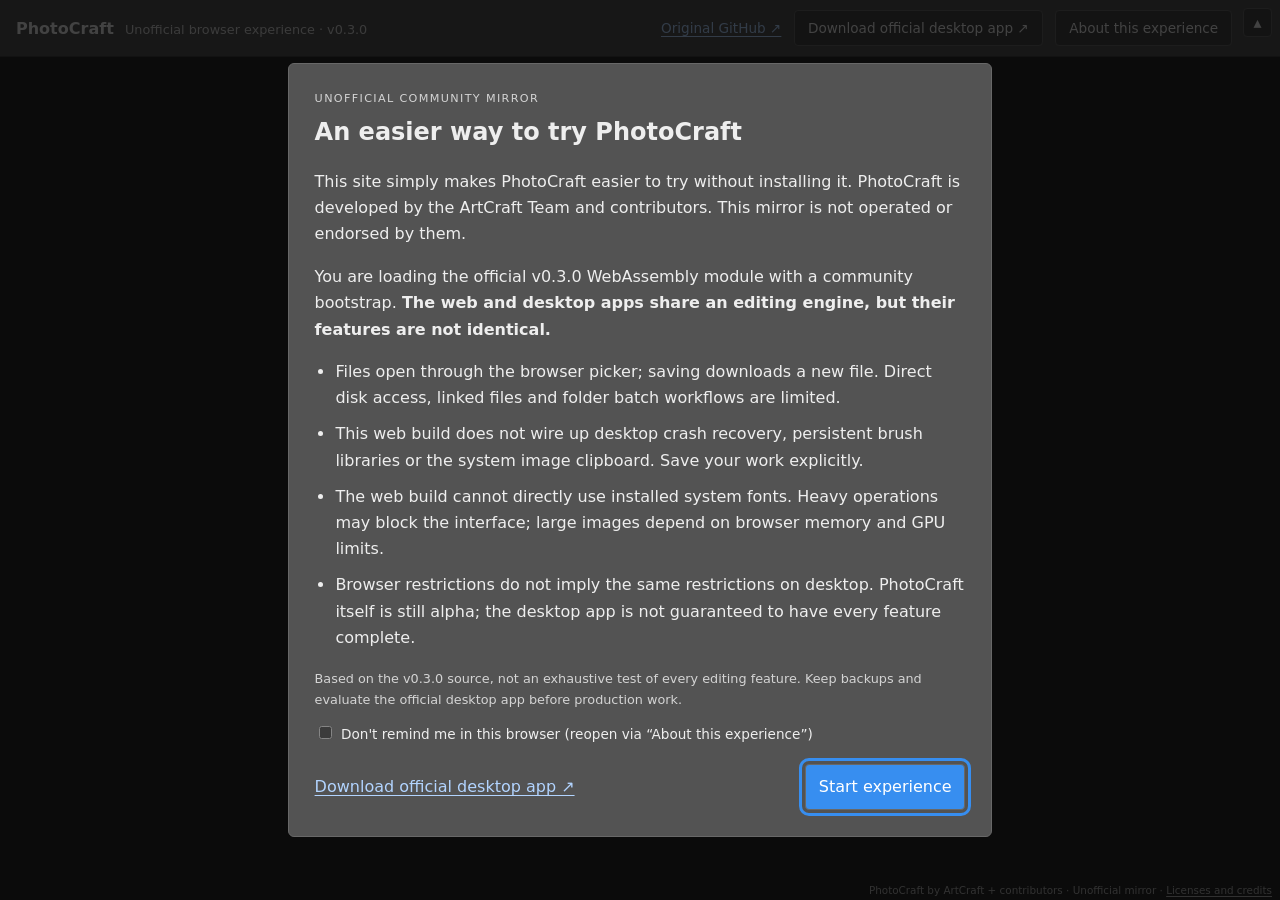
==== index.html @ 0c4d1de5 "feat(hosting): bootstrap verified upstream modules without frames - Fetch pinned upstream Wasm durin" ====
<!doctype html>
<html lang="en">
<head>
  <meta charset="utf-8">
  <meta name="viewport" content="width=device-width, initial-scale=1">
  <meta name="description" content="An unofficial browser experience of PhotoCraft using the official WebAssembly module with a community bootstrap. PhotoCraft is made by the ArtCraft Team and contributors.">
  <title>PhotoCraft · Unofficial browser experience</title>
  <link rel="stylesheet" href="./site.css">
  <script src="./delivery-config.js" defer></script>
  <script src="./site.js" defer></script>
</head>
<body>
  <button id="toggle-toolbar" type="button" aria-controls="site-toolbar" aria-expanded="true" title="Collapse site toolbar">▴</button>
  <header class="toolbar" id="site-toolbar">
    <div class="identity"><strong>PhotoCraft</strong><span data-i18n="badge">Unofficial browser experience · v0.3.0</span></div>
    <nav aria-label="Original project and site information" data-i18n-aria="navigation">
      <a href="https://github.com/storytold/photocraft" target="_blank" rel="noopener noreferrer" data-i18n="source">Original GitHub ↗</a>
      <a class="download" href="https://github.com/storytold/photocraft/releases/latest" target="_blank" rel="noopener noreferrer" data-i18n="download">Download official desktop app ↗</a>
      <button id="show-notice" type="button" data-i18n="notice">About this experience</button>
    </nav>
  </header>
  <main id="editor-container" aria-label="PhotoCraft editor" data-i18n-aria="editor">
    <div id="mobile-controls">
      <label for="editor-scale" data-i18n="zoom">Editor zoom</label>
      <select id="editor-scale"><option value="auto" data-i18n="fit">Fit width</option><option value="0.5">50%</option><option value="0.75">75%</option><option value="1">100%</option></select>
      <output id="editor-scale-value" for="editor-scale"></output>
      <span class="note" data-i18n="rotate">Landscape works best</span>
    </div>
    <div id="editor-host"><p id="editor-placeholder" data-i18n="placeholder">Read the notice, then select “Start experience” to load the editor.</p></div>
    <section id="host-loading" hidden aria-live="polite" aria-label="Loading PhotoCraft">
      <div class="loading-card">
        <h2 id="loading-title">Preparing PhotoCraft…</h2>
        <progress id="loading-progress" max="100" aria-label="Application download progress"></progress>
        <p id="loading-detail">Preparing the download…</p>
        <p id="loading-time" class="note"></p>
        <p id="loading-note" class="note">The first download is large. Keep this tab open; later visits can use a local cache.</p>
        <div class="actions"><button id="retry-load" type="button" data-i18n="retry">Reload</button><a href="?webgl" data-i18n="webgl">Try WebGL2</a></div>
      </div>
    </section>
  </main>
  <footer><span data-i18n="credit">PhotoCraft by ArtCraft + contributors · Unofficial mirror · </span><a href="./app/NOTICE" target="_blank" rel="noopener" data-i18n="licenses">Licenses and credits</a></footer>
  <dialog id="notice" aria-labelledby="notice-title">
    <form method="dialog">
      <p class="eyebrow">UNOFFICIAL COMMUNITY MIRROR</p>
      <h1 id="notice-title" data-i18n="heading">An easier way to try PhotoCraft</h1>
      <p data-i18n="purpose">This site simply makes PhotoCraft easier to try without installing it. PhotoCraft is developed by the ArtCraft Team and contributors. This mirror is not operated or endorsed by them.</p>
      <p><span data-i18n="build">You are loading the official v0.3.0 WebAssembly module with a community bootstrap. </span><strong data-i18n="parity">The web and desktop apps share an editing engine, but their features are not identical.</strong></p>
      <ul>
        <li data-i18n="files">Files open through the browser picker; saving downloads a new file. Direct disk access, linked files and folder batch workflows are limited.</li>
        <li data-i18n="persistence">This web build does not wire up desktop crash recovery, persistent brush libraries or the system image clipboard. Save your work explicitly.</li>
        <li data-i18n="performance">The web build cannot directly use installed system fonts. Heavy operations may block the interface; large images depend on browser memory and GPU limits.</li>
        <li data-i18n="alpha">Browser restrictions do not imply the same restrictions on desktop. PhotoCraft itself is still alpha; the desktop app is not guaranteed to have every feature complete.</li>
      </ul>
      <p class="note" data-i18n="evidence">Based on the v0.3.0 source, not an exhaustive test of every editing feature. Keep backups and evaluate the official desktop app before production work.</p>
      <p id="storage-warning" class="note" hidden data-i18n="storage">Your browser blocks preference storage; this notice will return next visit.</p>
      <label class="remember"><input id="remember-notice" type="checkbox"><span data-i18n="remember">Don't remind me in this browser (reopen via “About this experience”)</span></label>
      <div class="actions"><a href="https://github.com/storytold/photocraft/releases/latest" target="_blank" rel="noopener noreferrer" data-i18n="download">Download official desktop app ↗</a><button id="start-editor" value="continue" autofocus data-i18n="start">Start experience</button></div>
    </form>
  </dialog>
  <noscript>This experience requires JavaScript and WebAssembly. You can also <a href="https://github.com/storytold/photocraft/releases/latest">download the official desktop app</a>.</noscript>
</body>
</html>
---- site.css ----
/* PhotoCraft v0.3.0 ProMedium palette; blue accent inherited from Pro. */
:root { --chrome: #535353; --dock: #424242; --canvas: #282828; --field: #454545; --border: #686868; --hover: #626262; --text: #eeeeee; --muted: #d4d4d4; --accent: #378ef0; color-scheme: dark; font-family: system-ui, sans-serif; background: var(--chrome); color: var(--text); }
* { box-sizing: border-box; }
body { margin: 0; height: 100dvh; display: grid; grid-template-rows: auto minmax(0, 1fr); }
a { color: #b2d4ff; text-underline-offset: .2em; }
button, .download { border: 1px solid var(--border); border-radius: 4px; padding: .55rem .8rem; background: var(--field); color: var(--text); font: inherit; cursor: pointer; text-decoration: none; }
button:hover, .download:hover { background: var(--hover); }
:focus-visible { outline: 3px solid var(--accent); outline-offset: 3px; }
.toolbar { display: flex; flex-wrap: wrap; align-items: center; justify-content: space-between; gap: .7rem; padding: .65rem 3rem .65rem 1rem; border-bottom: 1px solid var(--dock); }
.toolbar[hidden] { display: none; }
body.toolbar-collapsed { grid-template-rows: minmax(0, 1fr); }
#toggle-toolbar { position: absolute; top: .5rem; right: .5rem; z-index: 5; width: 1.8rem; height: 1.8rem; padding: 0; }
/* v0.3.0 controls: 130 px workspace + two 28 px icons + Discord, gaps and right margin; reserve 280 px at 16 px/rem. */
body.toolbar-collapsed #toggle-toolbar { --editor-actions-clearance: 17.5rem; top: .2rem; right: var(--editor-actions-clearance); width: 1.5rem; height: 1.5rem; }
.identity { display: flex; flex-wrap: wrap; align-items: baseline; gap: .7rem; }
.identity span, footer, .note { color: var(--muted); font-size: .8rem; }
nav { display: flex; flex-wrap: wrap; align-items: center; gap: .8rem; font-size: .85rem; }
main { position: relative; min-height: 0; background: var(--canvas); }
#editor-host { position: relative; height: 100%; overflow: hidden; }
#mobile-controls { display: none; }
#editor-placeholder { padding: 2rem; text-align: center; }
#editor-surface { position: relative; width: 100%; height: 100%; }
#editor-surface canvas { position: absolute; inset: 0; width: 100%; height: 100%; display: block; outline: none; }
footer { position: absolute; right: .5rem; bottom: .15rem; z-index: 4; max-width: 65vw; padding: 0; color: #b2b2b2; font-size: .65rem; line-height: 1.3; text-align: right; pointer-events: none; }
footer a { color: inherit; pointer-events: auto; }
dialog { width: min(44rem, calc(100% - 2rem)); max-height: calc(100dvh - 2rem); padding: 1.6rem; border: 1px solid var(--border); border-radius: 6px; background: var(--chrome); color: var(--text); line-height: 1.65; }
dialog::backdrop { background: rgb(0 0 0 / .72); }
h1 { font-size: 1.5rem; margin: .3rem 0 1rem; }
.eyebrow { color: var(--muted); font-size: .7rem; letter-spacing: .12em; margin: 0; }
ul { padding-left: 1.3rem; }
li + li { margin-top: .6rem; }
.remember { display: flex; align-items: baseline; gap: .4rem; font-size: .85rem; }
.actions { display: flex; flex-wrap: wrap; justify-content: space-between; align-items: center; gap: 1rem; margin-top: 1.2rem; }
#start-editor { background: var(--accent); color: white; }
#host-loading:not([hidden]) { position: absolute; inset: 0; display: grid; place-items: center; padding: 1rem; background: var(--canvas); }
.loading-card { width: min(32rem, 100%); line-height: 1.6; }
.loading-card h2 { font-size: 1.2rem; }
progress { width: 100%; height: .8rem; accent-color: var(--accent); }
#loading-detail { font-variant-numeric: tabular-nums; }
@media (max-width: 600px) { .toolbar { padding: .5rem 2.8rem .5rem .5rem; } nav { gap: .5rem; } dialog { padding: 1rem; } footer { max-width: 80vw; font-size: .55rem; } }
@media (max-width: 900px) {
  main { --mobile-controls-height: 2.25rem; overflow: hidden; }
  #mobile-controls { position: absolute; inset: 0 0 auto; height: var(--mobile-controls-height); display: flex; align-items: center; gap: .4rem; padding: .2rem 2.5rem .2rem .4rem; background: var(--chrome); font-size: .75rem; white-space: nowrap; }
  #mobile-controls select { min-height: 1.75rem; font: inherit; color: var(--text); background: var(--field); border: 1px solid var(--border); border-radius: 4px; }
  #mobile-controls .note { font-size: .65rem; }
  #editor-host { position: absolute; inset: var(--mobile-controls-height) 0 0; height: auto; overflow: hidden; }
  #editor-surface { width: calc(100% / var(--editor-scale, 1)); height: calc(100% / var(--editor-scale, 1)); transform: scale(var(--editor-scale, 1)); transform-origin: top left; }
  body.toolbar-collapsed #toggle-toolbar { top: .35rem; right: .3rem; }
}
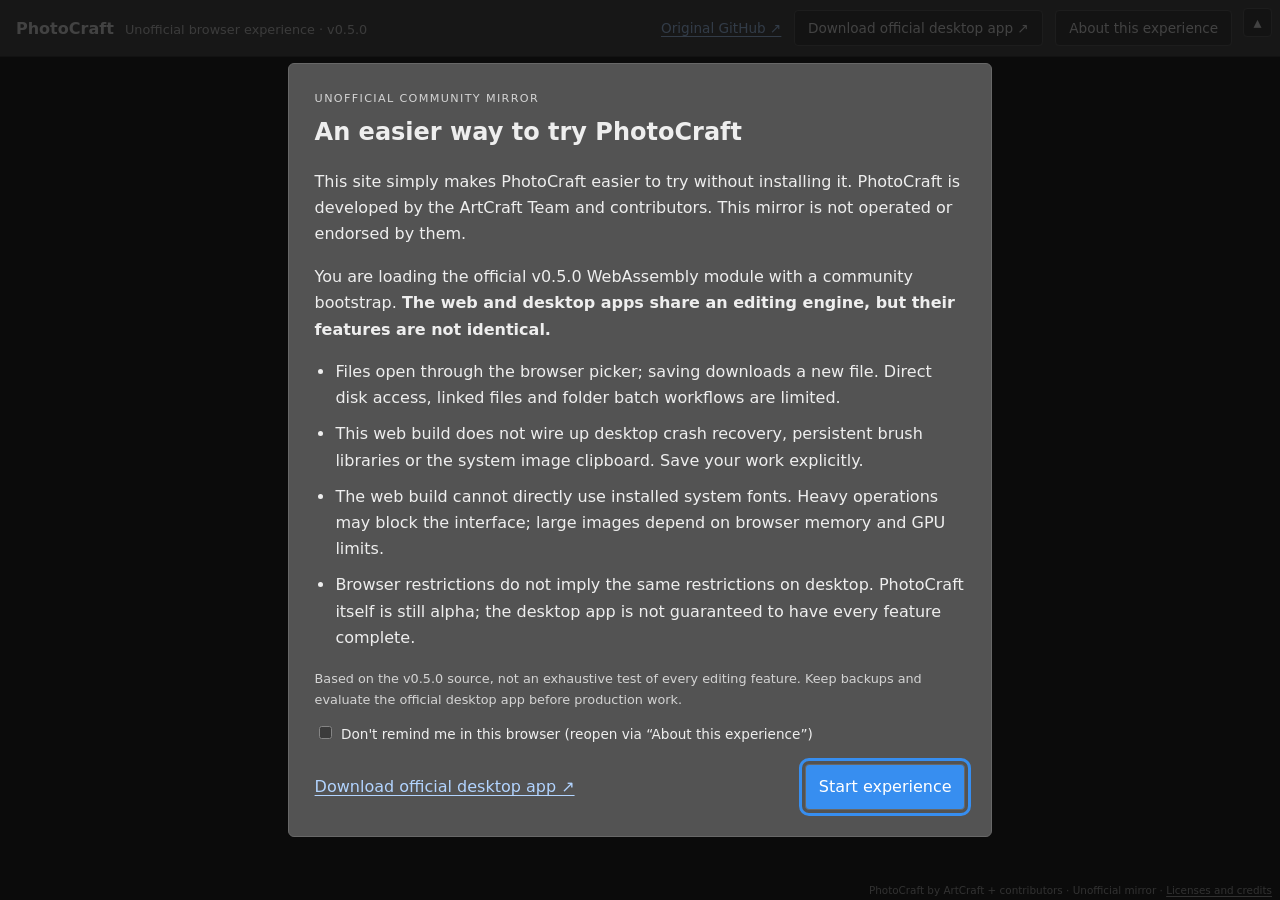
==== commit 3d4ccbad: "chore(photocraft): update official web release to 0.5.0" ====
--- a/index.html
+++ b/index.html
@@ -12,7 +12,7 @@
 <body>
   <button id="toggle-toolbar" type="button" aria-controls="site-toolbar" aria-expanded="true" title="Collapse site toolbar">▴</button>
   <header class="toolbar" id="site-toolbar">
-    <div class="identity"><strong>PhotoCraft</strong><span data-i18n="badge">Unofficial browser experience · v0.3.0</span></div>
+    <div class="identity"><strong>PhotoCraft</strong><span data-i18n="badge">Unofficial browser experience · v0.5.0</span></div>
     <nav aria-label="Original project and site information" data-i18n-aria="navigation">
       <a href="https://github.com/storytold/photocraft" target="_blank" rel="noopener noreferrer" data-i18n="source">Original GitHub ↗</a>
       <a class="download" href="https://github.com/storytold/photocraft/releases/latest" target="_blank" rel="noopener noreferrer" data-i18n="download">Download official desktop app ↗</a>
@@ -44,14 +44,14 @@
       <p class="eyebrow">UNOFFICIAL COMMUNITY MIRROR</p>
       <h1 id="notice-title" data-i18n="heading">An easier way to try PhotoCraft</h1>
       <p data-i18n="purpose">This site simply makes PhotoCraft easier to try without installing it. PhotoCraft is developed by the ArtCraft Team and contributors. This mirror is not operated or endorsed by them.</p>
-      <p><span data-i18n="build">You are loading the official v0.3.0 WebAssembly module with a community bootstrap. </span><strong data-i18n="parity">The web and desktop apps share an editing engine, but their features are not identical.</strong></p>
+      <p><span data-i18n="build">You are loading the official v0.5.0 WebAssembly module with a community bootstrap. </span><strong data-i18n="parity">The web and desktop apps share an editing engine, but their features are not identical.</strong></p>
       <ul>
         <li data-i18n="files">Files open through the browser picker; saving downloads a new file. Direct disk access, linked files and folder batch workflows are limited.</li>
         <li data-i18n="persistence">This web build does not wire up desktop crash recovery, persistent brush libraries or the system image clipboard. Save your work explicitly.</li>
         <li data-i18n="performance">The web build cannot directly use installed system fonts. Heavy operations may block the interface; large images depend on browser memory and GPU limits.</li>
         <li data-i18n="alpha">Browser restrictions do not imply the same restrictions on desktop. PhotoCraft itself is still alpha; the desktop app is not guaranteed to have every feature complete.</li>
       </ul>
-      <p class="note" data-i18n="evidence">Based on the v0.3.0 source, not an exhaustive test of every editing feature. Keep backups and evaluate the official desktop app before production work.</p>
+      <p class="note" data-i18n="evidence">Based on the v0.5.0 source, not an exhaustive test of every editing feature. Keep backups and evaluate the official desktop app before production work.</p>
       <p id="storage-warning" class="note" hidden data-i18n="storage">Your browser blocks preference storage; this notice will return next visit.</p>
       <label class="remember"><input id="remember-notice" type="checkbox"><span data-i18n="remember">Don't remind me in this browser (reopen via “About this experience”)</span></label>
       <div class="actions"><a href="https://github.com/storytold/photocraft/releases/latest" target="_blank" rel="noopener noreferrer" data-i18n="download">Download official desktop app ↗</a><button id="start-editor" value="continue" autofocus data-i18n="start">Start experience</button></div>
